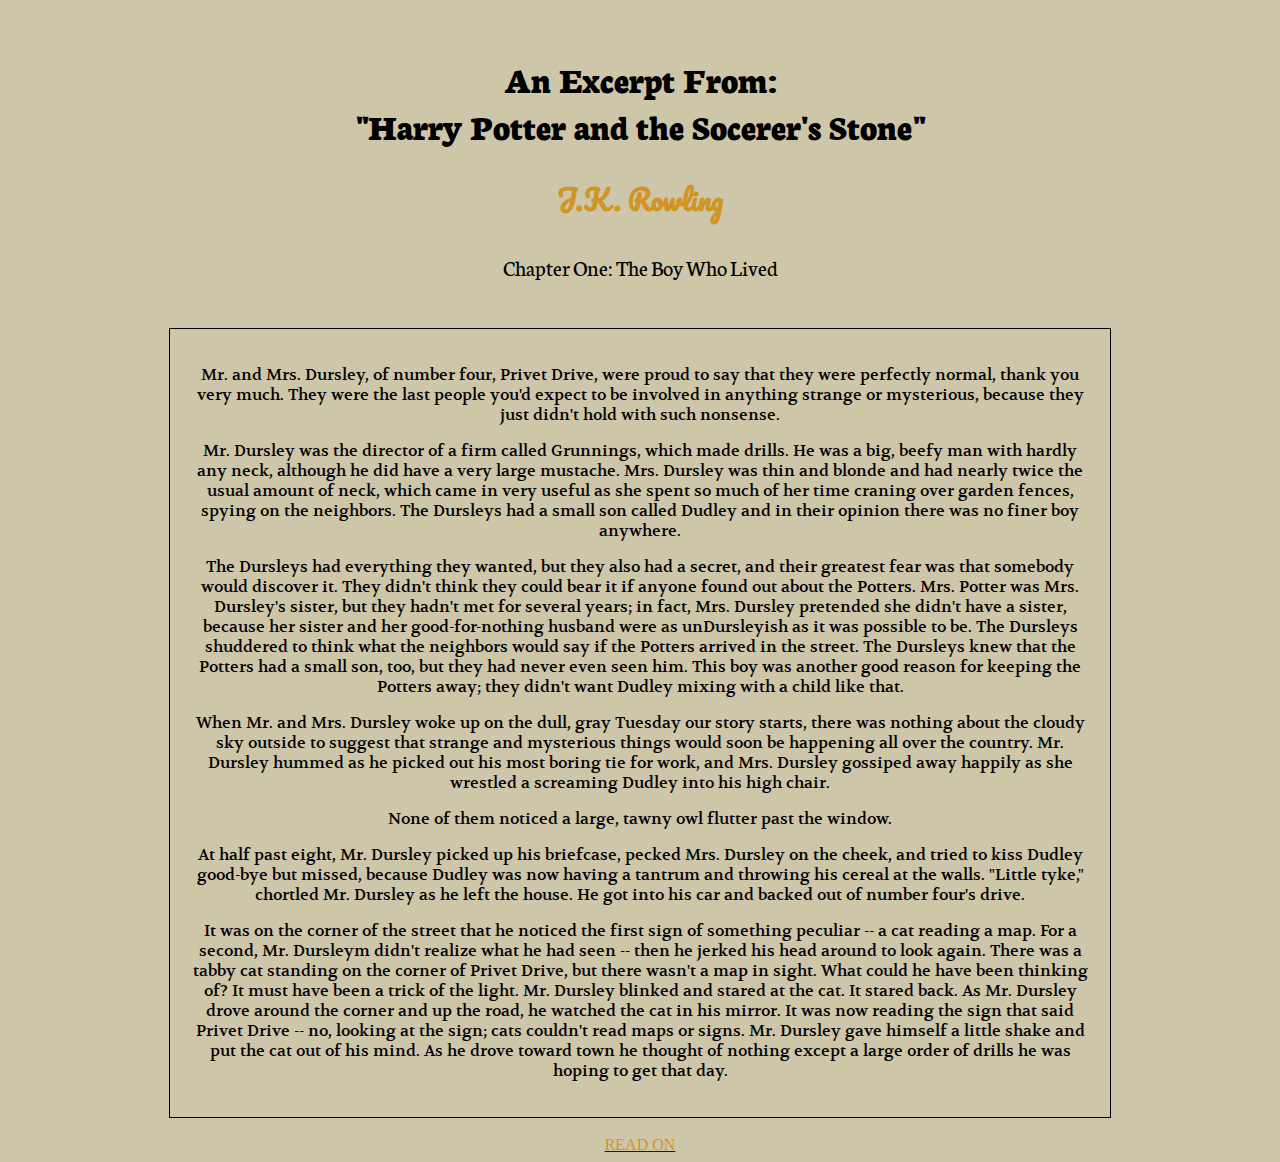
==== assignment_7/index.html @ 4d35abb8 "7" ====
<!DOCTYPE html>
<head>
  <meta charset="utf-8">
  <meta name="viewport" content="width=device-width, initial scale=1.0">
<title> Harry Potter </title>
<link rel="stylesheet" type="text/css" href="./css/style.css"/>
<link rel="stylesheet" type="text/css" href="./css/fonts.css"/>
</head>


<body>
    <div class="header-1">
  <h1>An Excerpt From: <br>"Harry Potter and the Socerer's Stone"</h1>
   </div>

   <div class="header-2">
  <center><h3>J.K. Rowling<h3></center>
   </div>

   <div class="header-3">
    <h4>Chapter One: The Boy Who Lived<h4>
  </div>

</br>

<div id="excert "class="container">
    <p>Mr. and Mrs. Dursley, of number four, Privet Drive, were proud to say that they were perfectly normal, thank you very much.
	 They were the last people you'd expect to be involved in anything strange or mysterious, because they just didn't hold with
	 such nonsense.</p>

     <p>Mr. Dursley was the director of a firm called Grunnings, which made drills. He was a big, beefy man with hardly any neck,
	 although he did have a very large mustache. Mrs. Dursley was thin and blonde and had nearly twice the usual amount of neck,
	 which came in very useful as she spent so much of her time craning over garden fences, spying on the neighbors. The Dursleys
	 had a small son called Dudley and in their opinion there was no finer boy anywhere.</p>

     <p>The Dursleys had everything they wanted, but they also had a secret, and their greatest fear was that somebody would discover
	 it. They didn't think they could bear it if anyone found out about the Potters. Mrs. Potter was Mrs. Dursley's sister, but they
	 hadn't met for several years; in fact, Mrs. Dursley pretended she didn't have a sister, because her sister and her good-for-nothing
	 husband were as unDursleyish as it was possible to be. The Dursleys shuddered to think what the neighbors would say if the Potters
	 arrived in the street. The Dursleys knew that the Potters had a small son, too, but they had never even seen him. This boy was
	 another good reason for keeping the Potters away; they didn't want Dudley mixing with a child like that.</p>

     <p>When Mr. and Mrs. Dursley woke up on the dull, gray Tuesday our story starts, there was nothing about the cloudy sky outside to
	 suggest that strange and mysterious things would soon be happening all over the country. Mr. Dursley hummed as he picked out his
	 most boring tie for work, and Mrs. Dursley gossiped away happily as she wrestled a screaming Dudley into his high chair.</p>

     <p>None of them noticed a large, tawny owl flutter past the window.</p>

     <p>At half past eight, Mr. Dursley picked up his briefcase, pecked Mrs. Dursley on the cheek, and tried to kiss Dudley good-bye but
	 missed, because Dudley was now having a tantrum and throwing his cereal at the walls. "Little tyke," chortled Mr. Dursley as he
	 left the house. He got into his car and backed out of number four's drive.</p>

     <p>It was on the corner of the street that he noticed the first sign of something peculiar -- a cat reading a map. For a second, Mr.
	 Dursleym didn't realize what he had seen -- then he jerked his head around to look again. There was a tabby cat standing on the
	 corner of Privet Drive, but there wasn't a map in sight. What could he have been thinking of? It must have been a trick of the light.
	 Mr. Dursley blinked and stared at the cat. It stared back. As Mr. Dursley drove around the corner and up the road, he watched the cat
	 in his mirror. It was now reading the sign that said Privet Drive -- no, looking at the sign; cats couldn't read maps or signs. Mr.
	 Dursley gave himself a little shake and put the cat out of his mind. As he drove toward town he thought of nothing except a large
	 order of drills he was hoping to get that day.</p>
 </div>

</br>

<div class="parent-element">
 <a href="https://www.amazon.com/Harry-Potter-Sorcerers-Stone-Rowling-ebook/dp/B0192CTMYG/ref=sr_1_1?ie=UTF8&qid=1525103228&sr=8-1&keywords=sorcerers+stone">
<div class="button">
READ ON
</div>
</a>

</body>
---- assignment_7/css/style.css ----
body {
    background-color: #cec6a9;
  }

h1 {
  text-align: center;
  font-family: Neuton-ExtraBold;
  font-size: 230%;
  font-style: bold;
  font-weight:500;
  padding-left: 100px;
  padding-right: 100px;
  padding-top: 30px;
  letter-spacing: -1;}

  h3 {
    color: #d19527;
    text-align: center;
    font-family: Pacifico-Regular;
    font-style: normal;
    font-size: 170%;
    }

  h4 {
    text-align: center;
    font-family: Neuton-Regular;
    font-weight: 300;
    font-style: normal;
    font-size: 140%;
  }

  body {
      text-align: center;
      }

  .container {
    width: 900px;
    margin: auto;
    padding: 20px;
    border: 1px solid black;
  }

  p {
  font-family: Volkhov-Regular;
  letter-spacing: -1;
  }

  .button {
  color: #d19527;
  font-weight: 300;
  text-align: center;
}

.button:hover {
  color: gray;

}

.button:active {
  color: white;
  background-color: white;
}

.button:visited {
  color: green;
}
---- assignment_7/css/fonts.css ----
@font-face {
   font-family: 'Neuton-Regular';
   src: url('../fonts/Neuton-Regular.ttf') format('opentype');
   font-weight: normal;
   font-style: normal;
 }

@font-face {
  font-family: 'Neuton-ExtraBold';
  src: url('../fonts/Neuton-ExtraBold.ttf') format('opentype');
  font-weight: bold;
  font-style: normal;
}

@font-face {
     font-family: 'Volkhov-Regular';
     src: url('../fonts/Volkhov-Regular.ttf') format('opentype');
     font-weight: normal;
     font-style: normal;
   }

@font-face {
  font-family: 'Pacifico-Regular';
  src: url('../fonts/Pacifico-Regular.ttf') format('opentype');
  font-weight: normal;
  font-style: normal;
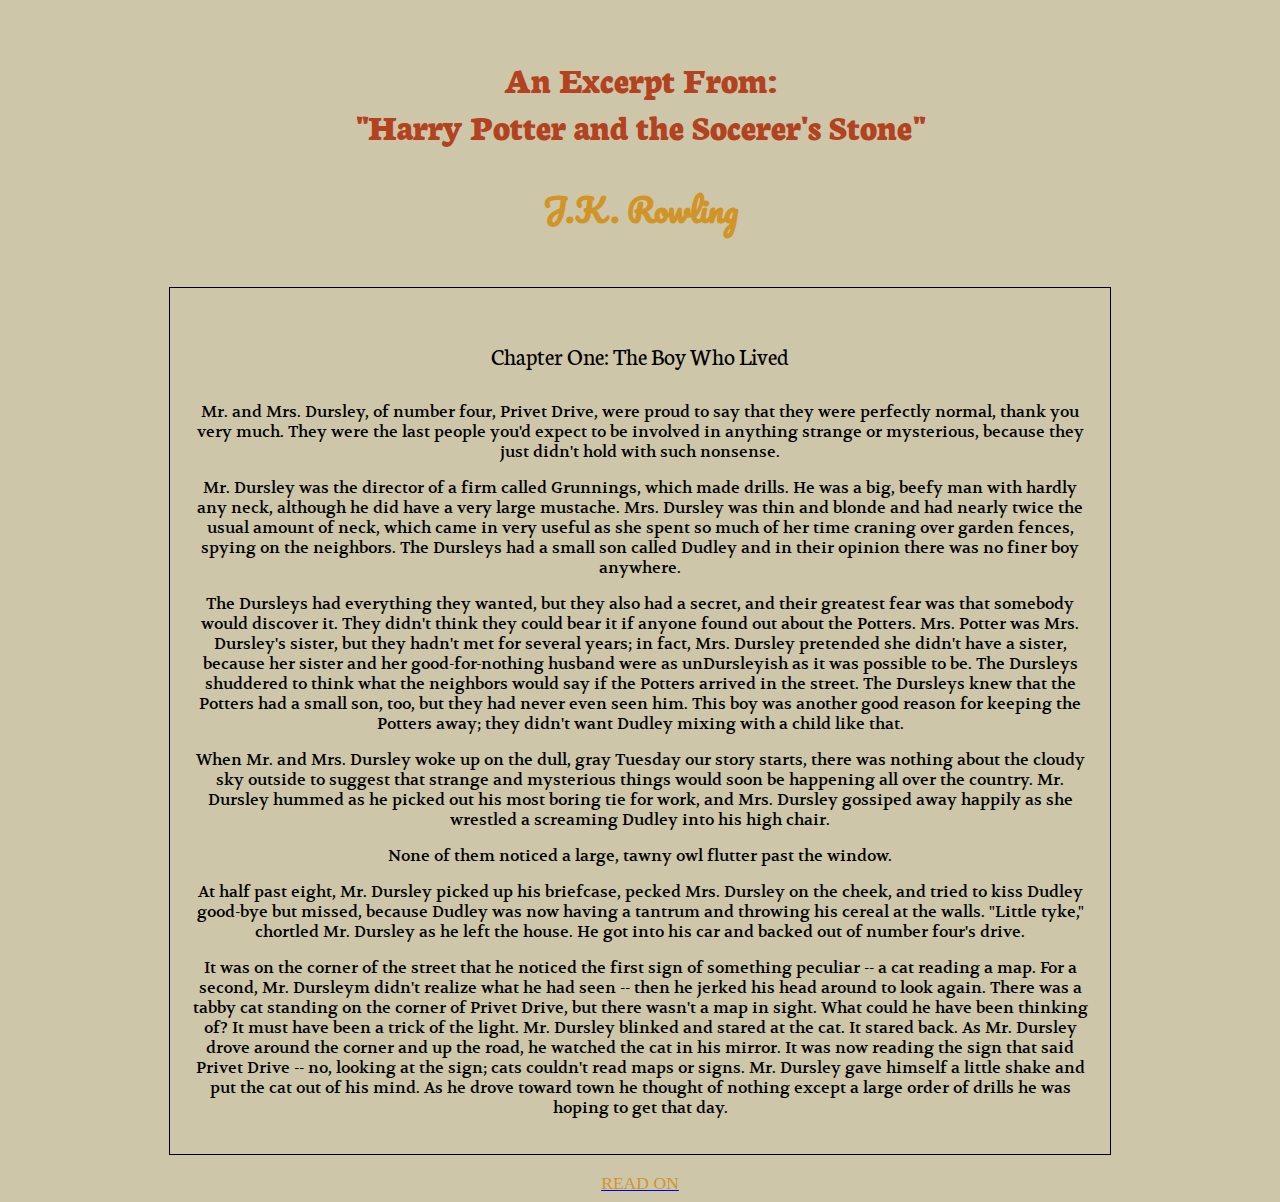
==== commit c49d89b2: "7 fix" ====
--- a/assignment_7/index.html
+++ b/assignment_7/index.html
@@ -17,13 +17,15 @@
   <center><h3>J.K. Rowling<h3></center>
    </div>
 
-   <div class="header-3">
-    <h4>Chapter One: The Boy Who Lived<h4>
-  </div>
-
-</br>
+  </br>
 
 <div id="excert "class="container">
+
+
+  <div class="header-3">
+    <h4>Chapter One: The Boy Who Lived<h4>
+ </div>
+
     <p>Mr. and Mrs. Dursley, of number four, Privet Drive, were proud to say that they were perfectly normal, thank you very much.
 	 They were the last people you'd expect to be involved in anything strange or mysterious, because they just didn't hold with
 	 such nonsense.</p>
--- a/assignment_7/css/style.css
+++ b/assignment_7/css/style.css
@@ -5,6 +5,7 @@
 
 h1 {
   text-align: center;
+  color: #b24321;
   font-family: Neuton-ExtraBold;
   font-size: 230%;
   font-style: bold;
@@ -12,22 +13,23 @@
   padding-left: 100px;
   padding-right: 100px;
   padding-top: 30px;
-  letter-spacing: -1;}
+  letter-spacing: 2;}
 
   h3 {
     color: #d19527;
     text-align: center;
     font-family: Pacifico-Regular;
     font-style: normal;
-    font-size: 170%;
+    font-size: 200%;
     }
 
   h4 {
     text-align: center;
     font-family: Neuton-Regular;
-    font-weight: 300;
-    font-style: normal;
-    font-size: 140%;
+    font-weight: 400;
+    font-style: bold;
+    font-size: 150%
+
   }
 
   body {
@@ -43,13 +45,14 @@
 
   p {
   font-family: Volkhov-Regular;
-  letter-spacing: -1;
+  letter-spacing: 1;
   }
 
   .button {
   color: #d19527;
   font-weight: 300;
   text-align: center;
+  font-size: 110%;
 }
 
 .button:hover {
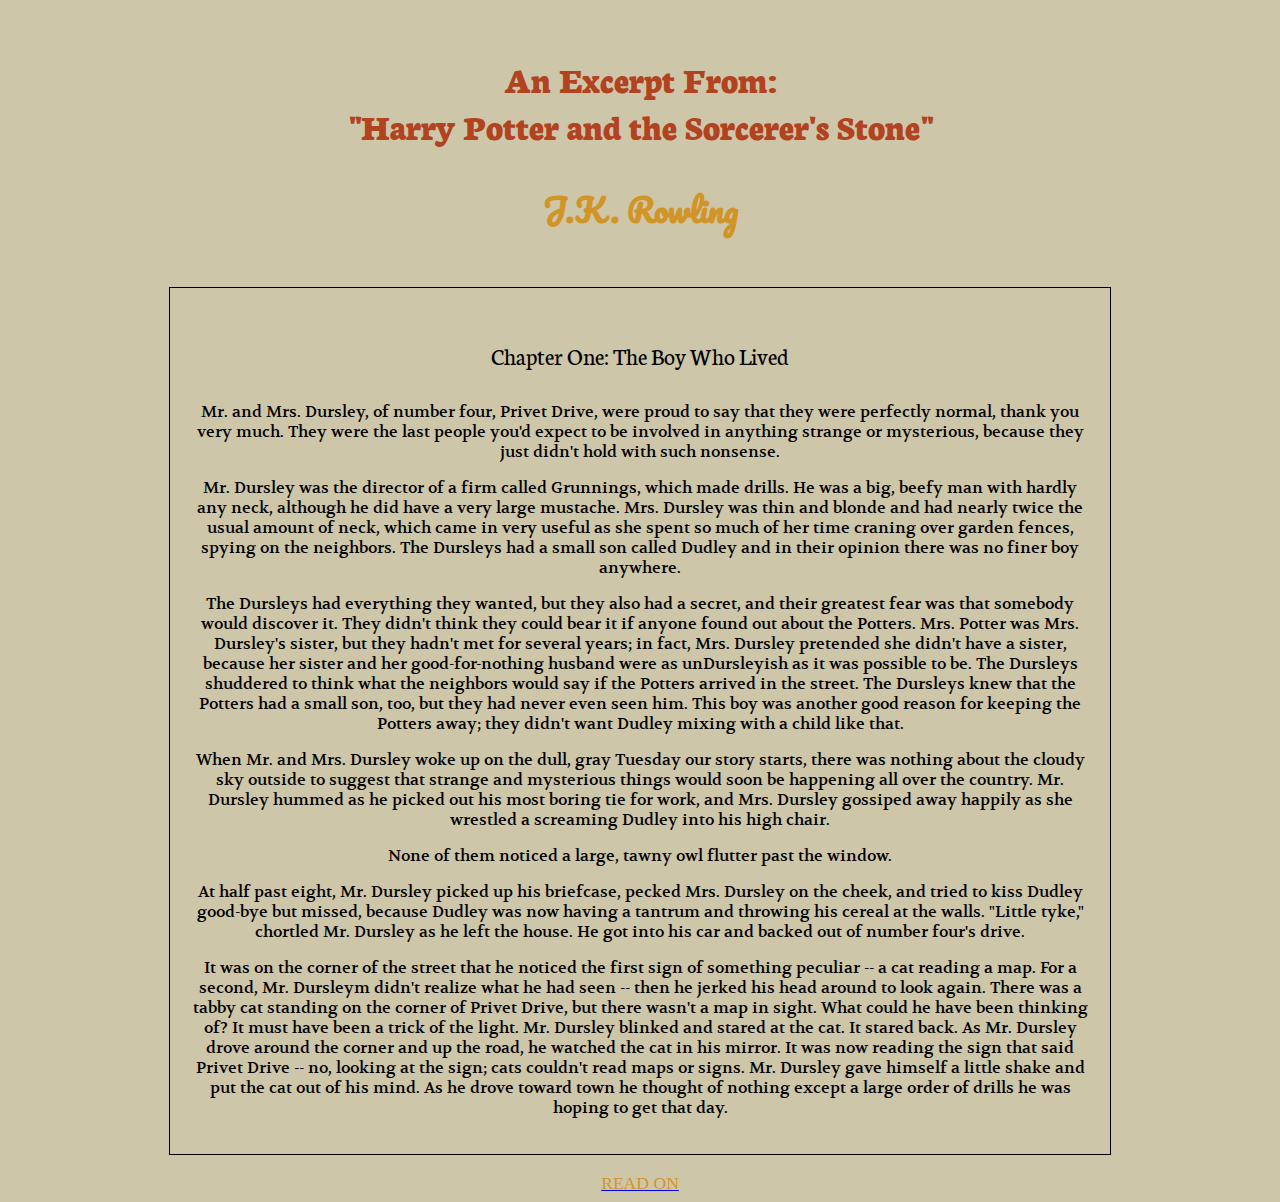
==== commit a8e617ef: "spell fix" ====
--- a/assignment_7/index.html
+++ b/assignment_7/index.html
@@ -10,7 +10,7 @@
 
 <body>
     <div class="header-1">
-  <h1>An Excerpt From: <br>"Harry Potter and the Socerer's Stone"</h1>
+  <h1>An Excerpt From: <br>"Harry Potter and the Sorcerer's Stone"</h1>
    </div>
 
    <div class="header-2">
